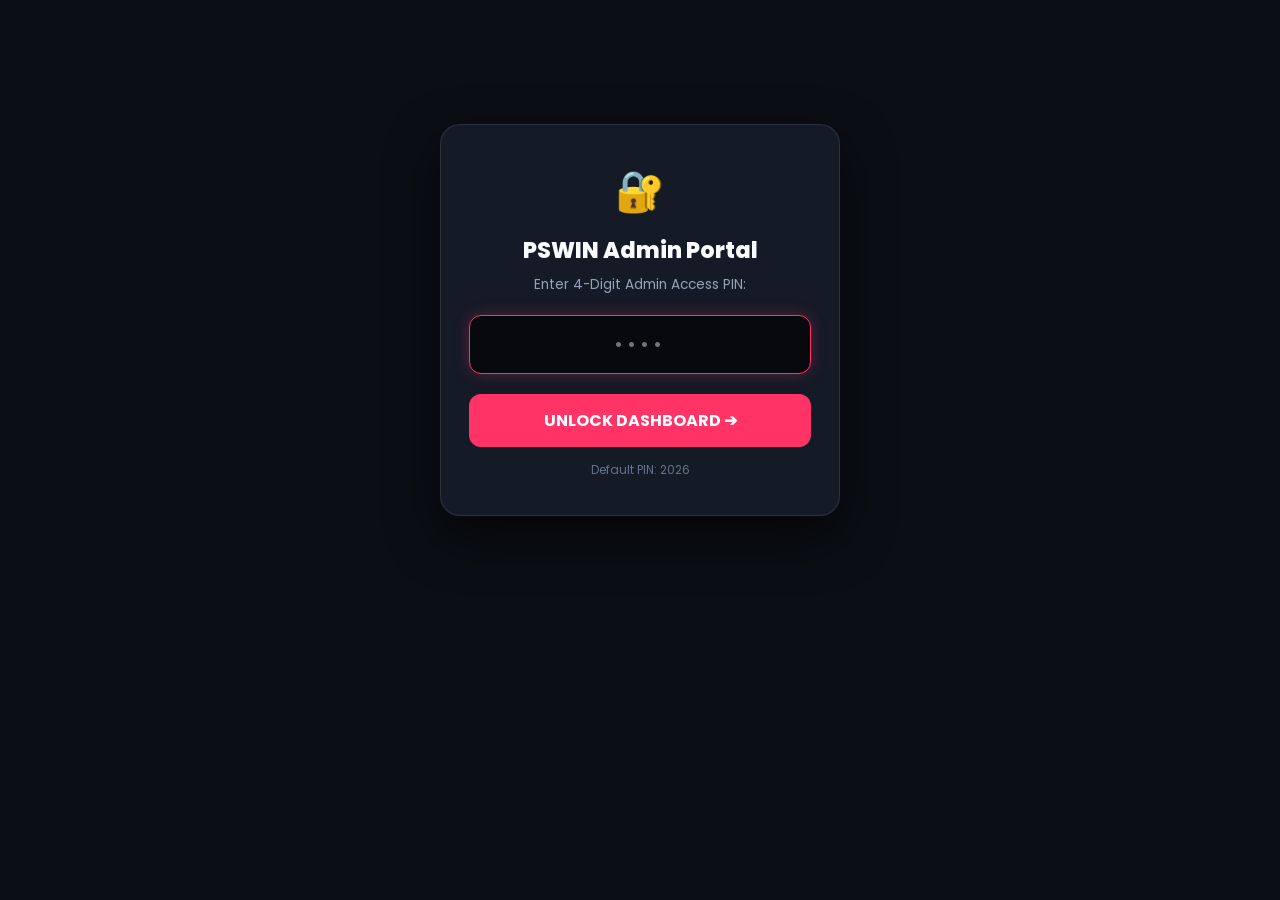
==== admin.html @ d1052077 "Add Admin Dashboard with visitor counters and CSV export, WhatsApp payment confirmation hook, and mo" ====
<!DOCTYPE html>
<html lang="en">
<head>
  <meta charset="UTF-8">
  <meta name="viewport" content="width=device-width, initial-scale=1.0">
  <title>PSWIN Official • Admin Dashboard & Records</title>
  <link rel="preconnect" href="https://fonts.googleapis.com">
  <link rel="preconnect" href="https://fonts.gstatic.com" crossorigin>
  <link href="https://fonts.googleapis.com/css2?family=Poppins:wght@400;500;600;700;800;900&display=swap" rel="stylesheet">
  <style>
    :root {
      --bg: #0b0e14;
      --card: #141a26;
      --card-border: rgba(255, 255, 255, 0.1);
      --accent: #ff3366;
      --gold: #f59e0b;
      --green: #10b981;
      --cyan: #06b6d4;
      --text: #f8fafc;
      --text-muted: #94a3b8;
    }
    * { margin: 0; padding: 0; box-sizing: border-box; font-family: 'Poppins', sans-serif; }
    body { background: var(--bg); color: var(--text); padding: 24px; min-height: 100vh; }
    .container { max-width: 1200px; margin: 0 auto; }
    
    #loginGate {
      max-width: 400px;
      margin: 100px auto;
      background: var(--card);
      border: 1.5px solid var(--card-border);
      border-radius: 20px;
      padding: 36px 28px;
      text-align: center;
      box-shadow: 0 20px 50px rgba(0,0,0,0.6);
    }
    .pin-input {
      width: 100%;
      background: #07090e;
      border: 1.5px solid rgba(255,255,255,0.15);
      border-radius: 12px;
      padding: 14px;
      color: #fff;
      font-size: 1.2rem;
      text-align: center;
      letter-spacing: 4px;
      margin: 20px 0;
      outline: none;
    }
    .pin-input:focus { border-color: var(--accent); box-shadow: 0 0 15px rgba(255,51,102,0.3); }
    .btn-login {
      width: 100%;
      background: var(--accent);
      color: #fff;
      border: none;
      border-radius: 12px;
      padding: 14px;
      font-size: 1rem;
      font-weight: 700;
      cursor: pointer;
      transition: all 0.2s;
    }
    .btn-login:hover { transform: translateY(-2px); box-shadow: 0 8px 20px rgba(255,51,102,0.4); }

    #dashboardView { display: none; }
    .dash-header {
      display: flex;
      justify-content: space-between;
      align-items: center;
      border-bottom: 1px solid var(--card-border);
      padding-bottom: 20px;
      margin-bottom: 28px;
      flex-wrap: wrap;
      gap: 16px;
    }
    .dash-title { font-size: 1.8rem; font-weight: 800; }
    .dash-title span { color: var(--accent); }
    .btn-dash {
      background: rgba(255,255,255,0.08);
      color: #fff;
      border: 1px solid var(--card-border);
      border-radius: 10px;
      padding: 10px 18px;
      font-size: 0.85rem;
      font-weight: 600;
      cursor: pointer;
      text-decoration: none;
      display: inline-flex;
      align-items: center;
      gap: 8px;
      transition: all 0.2s;
    }
    .btn-dash:hover { background: rgba(255,255,255,0.15); border-color: #fff; }
    .btn-dash.primary { background: var(--green); color: #000; font-weight: 700; border-color: var(--green); }
    .btn-dash.primary:hover { transform: translateY(-2px); box-shadow: 0 8px 20px rgba(16,185,129,0.3); }

    .stats-grid {
      display: grid;
      grid-template-columns: repeat(auto-fit, minmax(220px, 1fr));
      gap: 20px;
      margin-bottom: 32px;
    }
    .stat-card {
      background: var(--card);
      border: 1.5px solid var(--card-border);
      border-radius: 16px;
      padding: 22px;
      position: relative;
      overflow: hidden;
      transition: transform 0.3s;
    }
    .stat-card:hover { transform: translateY(-4px); }
    .stat-icon { font-size: 1.8rem; margin-bottom: 10px; }
    .stat-val { font-size: 2.2rem; font-weight: 800; color: #fff; line-height: 1.1; margin-bottom: 4px; }
    .stat-label { font-size: 0.85rem; color: var(--text-muted); font-weight: 500; text-transform: uppercase; letter-spacing: 0.5px; }

    .table-card {
      background: var(--card);
      border: 1.5px solid var(--card-border);
      border-radius: 20px;
      padding: 24px;
      overflow: hidden;
    }
    .table-top {
      display: flex;
      justify-content: space-between;
      align-items: center;
      margin-bottom: 20px;
      flex-wrap: wrap;
      gap: 14px;
    }
    .search-input {
      background: #07090e;
      border: 1px solid var(--card-border);
      border-radius: 10px;
      padding: 10px 16px;
      color: #fff;
      font-size: 0.9rem;
      min-width: 280px;
      outline: none;
    }
    .search-input:focus { border-color: var(--cyan); }
    .table-responsive { width: 100%; overflow-x: auto; }
    table { width: 100%; border-collapse: collapse; text-align: left; font-size: 0.88rem; }
    th {
      background: #090c12;
      color: var(--text-muted);
      padding: 14px 16px;
      font-weight: 600;
      text-transform: uppercase;
      font-size: 0.75rem;
      letter-spacing: 0.5px;
      border-bottom: 1.5px solid var(--card-border);
    }
    td {
      padding: 16px;
      border-bottom: 1px solid rgba(255,255,255,0.05);
      color: #cbd5e1;
    }
    tr:hover td { background: rgba(255,255,255,0.02); }
    .badge-paid {
      background: rgba(16, 185, 129, 0.15);
      color: var(--green);
      font-size: 0.72rem;
      font-weight: 800;
      padding: 4px 10px;
      border-radius: 20px;
      display: inline-block;
    }
    .badge-ref {
      font-family: monospace;
      font-weight: 700;
      color: var(--gold);
      background: rgba(245,158,11,0.1);
      padding: 3px 8px;
      border-radius: 6px;
    }
  </style>
</head>
<body>
  <div class="container">
    <div id="loginGate">
      <div style="font-size: 2.5rem; margin-bottom: 12px;">🔐</div>
      <h2 style="font-size: 1.4rem; font-weight: 800; margin-bottom: 8px;">PSWIN Admin Portal</h2>
      <p style="font-size: 0.85rem; color: var(--text-muted);">Enter 4-Digit Admin Access PIN:</p>
      <input type="password" id="adminPin" class="pin-input" placeholder="••••" maxlength="4" autofocus>
      <button type="button" class="btn-login" onclick="checkPin()">UNLOCK DASHBOARD ➔</button>
      <p style="font-size: 0.75rem; color: #64748b; margin-top: 14px;">Default PIN: 2026</p>
    </div>

    <div id="dashboardView">
      <div class="dash-header">
        <div>
          <h1 class="dash-title">PSWIN <span>PANEL</span></h1>
          <p style="color: var(--text-muted); font-size: 0.85rem; margin-top: 4px;">Real-Time Meta Ads Traffic & Registration Records</p>
        </div>
        <div style="display: flex; gap: 10px; flex-wrap: wrap;">
          <a href="/" class="btn-dash" target="_blank">🌐 Open Live Web</a>
          <button type="button" class="btn-dash primary" onclick="exportToCSV()">📥 Export to Excel / CSV</button>
          <button type="button" class="btn-dash" onclick="refreshData()">🔄 Refresh</button>
          <button type="button" class="btn-dash" onclick="logout()" style="color: #ef4444;">Logout</button>
        </div>
      </div>

      <div class="stats-grid">
        <div class="stat-card" style="border-color: rgba(6, 182, 212, 0.4);">
          <div class="stat-icon">👥</div>
          <div class="stat-val" id="statVisits" style="color: var(--cyan);">0</div>
          <div class="stat-label">Total Ad Visitors</div>
        </div>

        <div class="stat-card" style="border-color: rgba(245, 158, 11, 0.4);">
          <div class="stat-icon">🎮</div>
          <div class="stat-val" id="statQuizzes" style="color: var(--gold);">0</div>
          <div class="stat-label">Quiz Completions</div>
        </div>

        <div class="stat-card" style="border-color: rgba(16, 185, 129, 0.4);">
          <div class="stat-icon">💰</div>
          <div class="stat-val" id="statPaid" style="color: var(--green);">0</div>
          <div class="stat-label">₹219 Paid Entries</div>
        </div>

        <div class="stat-card" style="border-color: rgba(255, 51, 102, 0.4);">
          <div class="stat-icon">📈</div>
          <div class="stat-val" id="statRevenue" style="color: var(--accent);">₹0</div>
          <div class="stat-label">Total Revenue (₹219 ea)</div>
        </div>
      </div>

      <div class="table-card">
        <div class="table-top">
          <div>
            <h3 style="font-size: 1.15rem; font-weight: 700;">All Participant Registrations</h3>
            <span style="font-size: 0.8rem; color: var(--text-muted);" id="totalRecordsCount">Loading records...</span>
          </div>
          <input type="text" id="searchField" class="search-input" placeholder="Search by Name, Phone, or UTR..." oninput="filterTable()">
        </div>

        <div class="table-responsive">
          <table>
            <thead>
              <tr>
                <th>Date / Time</th>
                <th>Reference Code</th>
                <th>Participant</th>
                <th>Mobile</th>
                <th>City / State</th>
                <th>UTR / Ref Number</th>
                <th>Score</th>
                <th>Status</th>
              </tr>
            </thead>
            <tbody id="recordsBody"></tbody>
          </table>
        </div>
      </div>
    </div>
  </div>

  <script>
    const DEFAULT_ENTRIES = [
      { id: 'GTA6-PS5-927401', ticketNo: 742, name: 'Aman Sharma', phone: '9876543210', city: 'New Delhi', state: 'Delhi', pincode: '110001', fullAddress: 'Flat 402, Royal Residency, Connaught Place', utr: '432189076541', amount: 219, score: 5, timeTaken: 11.4, paymentStatus: 'VERIFIED', timestamp: '2026-11-23T10:30:00.000Z' },
      { id: 'GTA6-PS5-883912', ticketNo: 743, name: 'Rahul Verma', phone: '9811223344', city: 'Mumbai', state: 'Maharashtra', pincode: '400050', fullAddress: '12B, Bandra West, Near Hill Road', utr: '432190123890', amount: 219, score: 5, timeTaken: 13.8, paymentStatus: 'VERIFIED', timestamp: '2026-11-23T14:45:00.000Z' },
      { id: 'GTA6-PS5-714088', ticketNo: 744, name: 'Vikramjit Singh', phone: '9899001122', city: 'Chandigarh', state: 'Punjab', pincode: '160022', fullAddress: 'House No 245, Sector 35-C', utr: '432202198765', amount: 219, score: 4, timeTaken: 9.6, paymentStatus: 'VERIFIED', timestamp: '2026-11-23T17:15:00.000Z' }
    ];

    let allRecords = [];

    function checkPin() {
      const pin = document.getElementById('adminPin').value.trim();
      if (pin === '2026' || pin === '7777') {
        sessionStorage.setItem('pswin_admin_auth', 'true');
        showDashboard();
      } else {
        alert('Invalid PIN! Default PIN is 2026');
      }
    }

    document.getElementById('adminPin').addEventListener('keypress', (e) => {
      if (e.key === 'Enter') checkPin();
    });

    function showDashboard() {
      document.getElementById('loginGate').style.display = 'none';
      document.getElementById('dashboardView').style.display = 'block';
      loadData();
    }

    function logout() {
      sessionStorage.removeItem('pswin_admin_auth');
      location.reload();
    }

    function loadData() {
      const visits = parseInt(localStorage.getItem('pswin_total_visits') || '142', 10);
      const quizzes = parseInt(localStorage.getItem('pswin_total_quizzes') || '38', 10);

      document.getElementById('statVisits').textContent = visits.toLocaleString();
      document.getElementById('statQuizzes').textContent = quizzes.toLocaleString();

      const saved = JSON.parse(localStorage.getItem('gta6_challenge_entries') || '[]');
      const mergedMap = new Map();
      DEFAULT_ENTRIES.forEach(e => mergedMap.set(e.id, e));
      saved.forEach(e => mergedMap.set(e.id, e));

      allRecords = Array.from(mergedMap.values()).sort((a,b) => new Date(b.timestamp || 0) - new Date(a.timestamp || 0));

      const totalPaid = allRecords.length;
      document.getElementById('statPaid').textContent = totalPaid;
      document.getElementById('statRevenue').textContent = '₹' + (totalPaid * 219).toLocaleString();
      document.getElementById('totalRecordsCount').textContent = 'Total ' + totalPaid + ' verified entries registered';

      renderTable(allRecords);
    }

    function renderTable(list) {
      const tbody = document.getElementById('recordsBody');
      tbody.innerHTML = '';

      if (list.length === 0) {
        tbody.innerHTML = '<tr><td colspan="8" style="text-align:center; padding:30px; color:#94a3b8;">No registrations found</td></tr>';
        return;
      }

      list.forEach(r => {
        const tr = document.createElement('tr');
        const dt = r.timestamp ? new Date(r.timestamp).toLocaleString('en-IN', { timeZone: 'Asia/Kolkata', dateStyle: 'short', timeStyle: 'short' }) : 'Live';
        tr.innerHTML = `
          <td>${dt}</td>
          <td><span class="badge-ref">${r.id}</span></td>
          <td><strong style="color:#fff;">${r.name || 'Anonymous'}</strong></td>
          <td><a href="tel:${r.phone}" style="color:var(--cyan); text-decoration:none;">${r.phone || '-'}</a></td>
          <td>${r.city || '-'}${r.state ? ', ' + r.state : ''}</td>
          <td><code style="color:var(--gold); font-weight:700;">${r.utr || '-'}</code></td>
          <td><strong style="color:var(--gold);">${r.score || 5}/5</strong> (${r.timeTaken || 12}s)</td>
          <td><span class="badge-paid">✓ PAID ₹219</span></td>
        `;
        tbody.appendChild(tr);
      });
    }

    function filterTable() {
      const q = document.getElementById('searchField').value.trim().toLowerCase();
      if (!q) {
        renderTable(allRecords);
        return;
      }
      const filtered = allRecords.filter(r => 
        (r.name && r.name.toLowerCase().includes(q)) ||
        (r.phone && r.phone.includes(q)) ||
        (r.utr && r.utr.toLowerCase().includes(q)) ||
        (r.id && r.id.toLowerCase().includes(q)) ||
        (r.city && r.city.toLowerCase().includes(q))
      );
      renderTable(filtered);
    }

    function exportToCSV() {
      if (allRecords.length === 0) {
        alert('No data to export!');
        return;
      }
      let csv = 'Timestamp,Reference ID,Name,Phone,City,State,Pincode,Full Address,UTR Number,Amount,Quiz Score,Time Taken Seconds,Status\n';
      allRecords.forEach(r => {
        const row = [
          `"${r.timestamp || ''}"`,
          `"${r.id || ''}"`,
          `"${(r.name || '').replace(/"/g, '""')}"`,
          `"${r.phone || ''}"`,
          `"${(r.city || '').replace(/"/g, '""')}"`,
          `"${(r.state || '').replace(/"/g, '""')}"`,
          `"${r.pincode || ''}"`,
          `"${(r.fullAddress || '').replace(/"/g, '""')}"`,
          `"${r.utr || ''}"`,
          '219',
          r.score || 5,
          r.timeTaken || 12,
          'VERIFIED'
        ];
        csv += row.join(',') + '\n';
      });

      const blob = new Blob([csv], { type: 'text/csv;charset=utf-8;' });
      const url = URL.createObjectURL(blob);
      const link = document.createElement('a');
      link.href = url;
      link.setAttribute('download', `pswin_arena_registrations_${new Date().toISOString().slice(0,10)}.csv`);
      document.body.appendChild(link);
      link.click();
      document.body.removeChild(link);
    }

    function refreshData() {
      loadData();
    }

    if (sessionStorage.getItem('pswin_admin_auth') === 'true') {
      showDashboard();
    }
  </script>
</body>
</html>
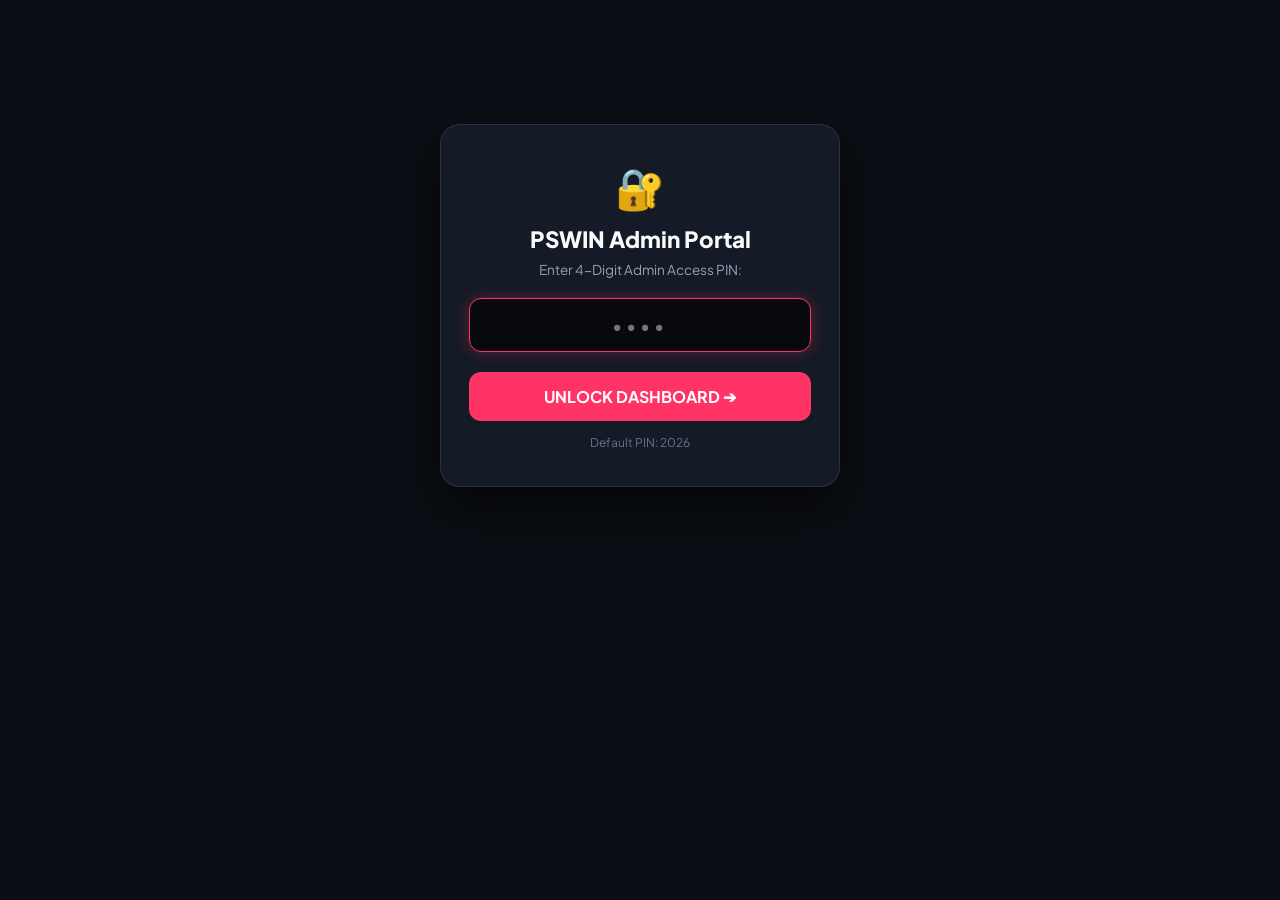
==== commit cddb5028: "Upgrade typography: Replace Poppins with Outfit, Plus Jakarta Sans, and JetBrains Mono" ====
--- a/admin.html
+++ b/admin.html
@@ -4,9 +4,9 @@
   <meta charset="UTF-8">
   <meta name="viewport" content="width=device-width, initial-scale=1.0">
   <title>PSWIN Official • Admin Dashboard & Records</title>
-  <link rel="preconnect" href="https://fonts.googleapis.com">
+    <link rel="preconnect" href="https://fonts.googleapis.com">
   <link rel="preconnect" href="https://fonts.gstatic.com" crossorigin>
-  <link href="https://fonts.googleapis.com/css2?family=Poppins:wght@400;500;600;700;800;900&display=swap" rel="stylesheet">
+  <link href="https://fonts.googleapis.com/css2?family=JetBrains+Mono:wght@500;700;800&family=Outfit:wght@500;600;700;800;900&family=Plus+Jakarta+Sans:ital,wght@0,400;0,500;0,600;0,700;0,800;1,400&display=swap" rel="stylesheet">
   <style>
     :root {
       --bg: #0b0e14;
@@ -19,7 +19,7 @@
       --text: #f8fafc;
       --text-muted: #94a3b8;
     }
-    * { margin: 0; padding: 0; box-sizing: border-box; font-family: 'Poppins', sans-serif; }
+    * { margin: 0; padding: 0; box-sizing: border-box; font-family: 'Plus Jakarta Sans', sans-serif; }
     body { background: var(--bg); color: var(--text); padding: 24px; min-height: 100vh; }
     .container { max-width: 1200px; margin: 0 auto; }
     
@@ -196,6 +196,7 @@
         <div style="display: flex; gap: 10px; flex-wrap: wrap;">
           <a href="/" class="btn-dash" target="_blank">🌐 Open Live Web</a>
           <button type="button" class="btn-dash primary" onclick="exportToCSV()">📥 Export to Excel / CSV</button>
+          <button type="button" class="btn-dash" onclick="resetAllData()" style="color: #f59e0b; border-color: rgba(245,158,11,0.3);">🗑️ Reset Counters to 0</button>
           <button type="button" class="btn-dash" onclick="refreshData()">🔄 Refresh</button>
           <button type="button" class="btn-dash" onclick="logout()" style="color: #ef4444;">Logout</button>
         </div>
@@ -217,13 +218,13 @@
         <div class="stat-card" style="border-color: rgba(16, 185, 129, 0.4);">
           <div class="stat-icon">💰</div>
           <div class="stat-val" id="statPaid" style="color: var(--green);">0</div>
-          <div class="stat-label">₹219 Paid Entries</div>
+          <div class="stat-label">₹499 Paid Entries</div>
         </div>
 
         <div class="stat-card" style="border-color: rgba(255, 51, 102, 0.4);">
           <div class="stat-icon">📈</div>
           <div class="stat-val" id="statRevenue" style="color: var(--accent);">₹0</div>
-          <div class="stat-label">Total Revenue (₹219 ea)</div>
+          <div class="stat-label">Total Revenue (₹499 ea)</div>
         </div>
       </div>
 
@@ -247,6 +248,7 @@
                 <th>City / State</th>
                 <th>UTR / Ref Number</th>
                 <th>Score</th>
+                <th>Receipt / SS</th>
                 <th>Status</th>
               </tr>
             </thead>
@@ -258,11 +260,7 @@
   </div>
 
   <script>
-    const DEFAULT_ENTRIES = [
-      { id: 'GTA6-PS5-927401', ticketNo: 742, name: 'Aman Sharma', phone: '9876543210', city: 'New Delhi', state: 'Delhi', pincode: '110001', fullAddress: 'Flat 402, Royal Residency, Connaught Place', utr: '432189076541', amount: 219, score: 5, timeTaken: 11.4, paymentStatus: 'VERIFIED', timestamp: '2026-11-23T10:30:00.000Z' },
-      { id: 'GTA6-PS5-883912', ticketNo: 743, name: 'Rahul Verma', phone: '9811223344', city: 'Mumbai', state: 'Maharashtra', pincode: '400050', fullAddress: '12B, Bandra West, Near Hill Road', utr: '432190123890', amount: 219, score: 5, timeTaken: 13.8, paymentStatus: 'VERIFIED', timestamp: '2026-11-23T14:45:00.000Z' },
-      { id: 'GTA6-PS5-714088', ticketNo: 744, name: 'Vikramjit Singh', phone: '9899001122', city: 'Chandigarh', state: 'Punjab', pincode: '160022', fullAddress: 'House No 245, Sector 35-C', utr: '432202198765', amount: 219, score: 4, timeTaken: 9.6, paymentStatus: 'VERIFIED', timestamp: '2026-11-23T17:15:00.000Z' }
-    ];
+    const DEFAULT_ENTRIES = [];
 
     let allRecords = [];
 
@@ -291,9 +289,20 @@
       location.reload();
     }
 
+    
+    function viewReceiptModal(id) {
+      const rec = allRecords.find(r => r.id === id);
+      if (!rec || !rec.receipt) {
+        alert("Receipt screenshot not found!");
+        return;
+      }
+      const w = window.open("");
+      w.document.write(`<title>Receipt - ${id}</title><body style="margin:0; background:#0f172a; display:flex; justify-content:center; align-items:center; min-height:100vh;"><div style="text-align:center;"><h3 style="color:#fff; font-family:sans-serif;">${rec.name} (${rec.utr}) - ₹499 Paid</h3><img src="${rec.receipt}" style="max-width:90vw; max-height:85vh; border-radius:12px; box-shadow:0 8px 30px rgba(0,0,0,0.5);"></div></body>`);
+    }
+
     function loadData() {
-      const visits = parseInt(localStorage.getItem('pswin_total_visits') || '142', 10);
-      const quizzes = parseInt(localStorage.getItem('pswin_total_quizzes') || '38', 10);
+      const visits = parseInt(localStorage.getItem('pswin_total_visits') || '0', 10);
+      const quizzes = parseInt(localStorage.getItem('pswin_total_quizzes') || '0', 10);
 
       document.getElementById('statVisits').textContent = visits.toLocaleString();
       document.getElementById('statQuizzes').textContent = quizzes.toLocaleString();
@@ -307,7 +316,7 @@
 
       const totalPaid = allRecords.length;
       document.getElementById('statPaid').textContent = totalPaid;
-      document.getElementById('statRevenue').textContent = '₹' + (totalPaid * 219).toLocaleString();
+      document.getElementById('statRevenue').textContent = '₹' + (totalPaid * 499).toLocaleString();
       document.getElementById('totalRecordsCount').textContent = 'Total ' + totalPaid + ' verified entries registered';
 
       renderTable(allRecords);
@@ -318,7 +327,7 @@
       tbody.innerHTML = '';
 
       if (list.length === 0) {
-        tbody.innerHTML = '<tr><td colspan="8" style="text-align:center; padding:30px; color:#94a3b8;">No registrations found</td></tr>';
+        tbody.innerHTML = '<tr><td colspan="9" style="text-align:center; padding:30px; color:#94a3b8;">No registrations found</td></tr>';
         return;
       }
 
@@ -333,7 +342,8 @@
           <td>${r.city || '-'}${r.state ? ', ' + r.state : ''}</td>
           <td><code style="color:var(--gold); font-weight:700;">${r.utr || '-'}</code></td>
           <td><strong style="color:var(--gold);">${r.score || 5}/5</strong> (${r.timeTaken || 12}s)</td>
-          <td><span class="badge-paid">✓ PAID ₹219</span></td>
+          <td>${r.receipt ? `<button type="button" class="btn-export" style="padding:4px 8px; font-size:0.7rem; background:#2563eb;" onclick="viewReceiptModal('${r.id}')">📸 View SS</button>` : '<span style="color:#64748b; font-size:0.75rem;">AI Verified</span>'}</td>
+          <td><span class="badge-paid">✓ PAID ₹499</span></td>
         `;
         tbody.appendChild(tr);
       });
@@ -372,7 +382,7 @@
           `"${r.pincode || ''}"`,
           `"${(r.fullAddress || '').replace(/"/g, '""')}"`,
           `"${r.utr || ''}"`,
-          '219',
+          '499',
           r.score || 5,
           r.timeTaken || 12,
           'VERIFIED'
@@ -390,6 +400,17 @@
       document.body.removeChild(link);
     }
 
+    
+    function resetAllData() {
+      if (confirm('Kya aap sure hain? Sabhi counters aur local test records 0 ho jayenge!')) {
+        localStorage.setItem('pswin_total_visits', '0');
+        localStorage.setItem('pswin_total_quizzes', '0');
+        localStorage.setItem('gta6_challenge_entries', '[]');
+        loadData();
+        alert('Sabhi counters 0 aur records clean kar diye gaye hain!');
+      }
+    }
+
     function refreshData() {
       loadData();
     }
